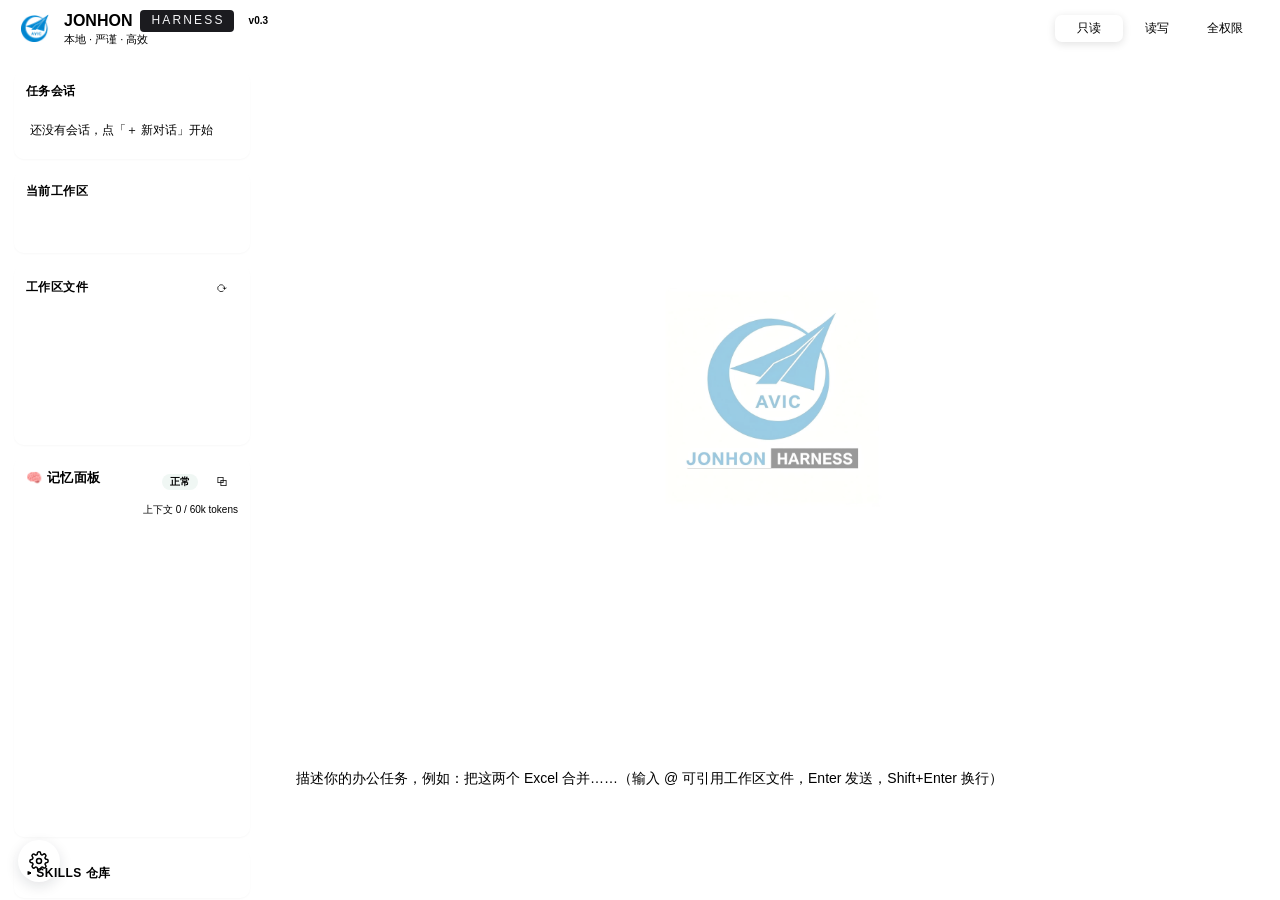
==== app/assets/index.html @ f942f813 "JONHON Harness v0.3: 办公自动化桌面工具（Codex 引擎 + 工作区沙箱 + 记忆面板 + 内网免密钥/翻译层）" ====
<!DOCTYPE html>
<html lang="zh-CN">
<head>
  <meta charset="UTF-8" />
  <meta name="viewport" content="width=device-width, initial-scale=1.0" />
  <title>中航光电 HARNESS</title>
  <link rel="stylesheet" href="style.css" />
</head>
<body>
  <div id="app">
    <!-- 顶栏 -->
    <header id="topbar">
      <div class="brand">
        <img class="brand-logo" src="lightlogo.png" alt="logo" title="中航光电 HARNESS" />
        <div>
          <div class="title-row">
            <span class="title">JONHON</span>
            <span class="harness-badge">HARNESS</span>
            <span class="ver-badge">v0.3</span>
          </div>
          <div class="subtitle" id="topbar-ws" title="">本地 · 严谨 · 高效</div>
        </div>
      </div>
      <!-- 权限模式切换 -->
      <div class="mode-switch" id="mode-switch" title="切换权限模式">
        <span class="mode-option" data-mode="read">只读</span>
        <span class="mode-option" data-mode="write">读写</span>
        <span class="mode-option" data-mode="danger">全权限</span>
        <span class="mode-slider" id="mode-slider"></span>
      </div>
    </header>

    <div id="main">
      <!-- 侧栏 -->
      <aside id="sidebar">
        <section class="card session-panel">
          <div class="panel-head">
            <h3>任务会话</h3>
            <button id="btn-new-session" class="btn btn-small btn-primary" title="新建会话">＋ 新对话</button>
          </div>
          <div id="session-list" class="session-list">
            <div class="fs-empty">还没有会话，点「＋ 新对话」开始</div>
          </div>
        </section>

        <section class="card ws-card">
          <h3>当前工作区</h3>
          <div id="ws-warn" class="hint hidden" style="color:#f25a5a"></div>
          <div class="row">
            <button id="btn-add-ws" class="btn btn-small btn-primary btn-block" title="选择一个文件夹作为工作区（可添加多个）">＋ 添加工作区</button>
          </div>
          <div id="ws-recent" class="ws-recent"></div>
        </section>

        <section class="card file-panel">
          <h3 class="panel-head">
            <span>工作区文件</span>
            <button id="btn-fs-refresh" class="btn btn-small" title="刷新">⟳</button>
          </h3>
          <div id="fs-crumb" class="fs-crumb"></div>
          <div id="fs-list" class="fs-list"></div>
        </section>

        <section class="card memory-panel-card">
          <div class="panel-head memory-head">
            <h3>🧠 记忆面板</h3>
            <span id="mem-wm" class="mem-wm wm-ok" title="上下文水位">正常</span>
            <button id="btn-mem-open" class="btn btn-small" title="在新窗口打开记忆面板">⧉</button>
          </div>
          <div class="mem-progress" title="对话上下文用量（52K 警戒 / 60K 红线）">
            <div class="mem-progress-track"><div class="mem-progress-fill" id="mem-bar"></div></div>
            <span id="mem-text">上下文 0 / 60k tokens</span>
          </div>
          <div id="memory-frame-wrap" class="memory-frame-wrap">
            <iframe id="memory-frame" title="记忆面板（记忆块管理 · 阶段总结 · 压缩交接）"></iframe>
          </div>
          <div id="mem-offline" class="mem-offline hidden">
            <span>记忆服务未运行</span>
            <button id="btn-mem-retry" class="btn btn-small">重试</button>
          </div>
        </section>

        <section class="card skills-panel">
          <h3 class="panel-head" id="skills-head">
            <span id="skills-toggle">▸ SKILLS 仓库</span>
            <button id="btn-skills-add" class="btn btn-small btn-primary" title="添加 SKILL">＋</button>
          </h3>
          <div id="skills-body" class="skills-body hidden">
            <div class="skills-tip">与助手对话即可创建/修改技能，助手会按你的意图优先调用匹配的技能。</div>
            <div id="skills-list" class="skills-list">
              <div class="fs-empty">加载中…</div>
            </div>
          </div>
        </section>
      </aside>

      <!-- 对话区 -->
      <section id="chat">
        <div id="messages">
          <!-- 空态背景：用户尚未问答时显示 logo 铺满 -->
          <div id="chat-empty-bg" class="chat-empty-bg">
            <img src="logo.jpg" alt="JONHON Harness" />
          </div>
        </div>
        <div id="composer-wrap">
          <div id="refs-bar" class="refs-bar"></div>
          <div id="mention-panel" class="mention-panel hidden">
            <div class="mention-title">选择要引用的工作区文件（输入 @ 后可继续过滤）</div>
            <div id="mention-list" class="mention-list"></div>
            <div id="mention-empty" class="mention-empty hidden">工作区中没有可引用的文件</div>
          </div>
          <div id="run-bar" class="run-bar hidden">
            <span id="run-spinner" class="run-spinner"></span>
            <span id="run-text">任务运行中…</span>
            <span id="run-ctx" class="run-ctx"></span>
            <button id="btn-interrupt" class="btn btn-small btn-ghost">■ 停止</button>
          </div>
          <textarea id="composer" rows="3" placeholder="描述你的办公任务，例如：把这两个 Excel 合并……（输入 @ 可引用工作区文件，Enter 发送，Shift+Enter 换行）"></textarea>
          <div id="composer-actions">
            <div id="refs-clear" class="refs-clear hidden">清除引用</div>
            <button id="btn-send" class="btn btn-primary">发送</button>
          </div>
        </div>
      </section>
    </div>
  </div>

  <!-- 左下角浮动设置按钮（仅图标） -->
  <button id="btn-settings" class="fab-settings" title="设置">
    <svg viewBox="0 0 24 24" fill="none" stroke="currentColor" stroke-width="1.8" stroke-linecap="round" stroke-linejoin="round"><circle cx="12" cy="12" r="3"/><path d="M19.4 15a1.65 1.65 0 0 0 .33 1.82l.06.06a2 2 0 0 1-2.83 2.83l-.06-.06a1.65 1.65 0 0 0-1.82-.33 1.65 1.65 0 0 0-1 1.51V21a2 2 0 0 1-4 0v-.09A1.65 1.65 0 0 0 9 19.4a1.65 1.65 0 0 0-1.82.33l-.06.06a2 2 0 0 1-2.83-2.83l.06-.06a1.65 1.65 0 0 0 .33-1.82 1.65 1.65 0 0 0-1.51-1H3a2 2 0 0 1 0-4h.09A1.65 1.65 0 0 0 4.6 9a1.65 1.65 0 0 0-.33-1.82l-.06-.06a2 2 0 0 1 2.83-2.83l.06.06a1.65 1.65 0 0 0 1.82.33H9a1.65 1.65 0 0 0 1-1.51V3a2 2 0 0 1 4 0v.09a1.65 1.65 0 0 0 1 1.51 1.65 1.65 0 0 0 1.82-.33l.06-.06a2 2 0 0 1 2.83 2.83l-.06.06a1.65 1.65 0 0 0-.33 1.82V9a1.65 1.65 0 0 0 1.51 1H21a2 2 0 0 1 0 4h-.09a1.65 1.65 0 0 0-1.51 1z"/></svg>
  </button>

  <!-- 技能添加菜单 -->
  <div id="skills-add-menu" class="skills-add-menu hidden">
    <div class="skills-add-item" data-action="create">✍️ 创建自定义 SKILL</div>
    <div class="skills-add-item" data-action="import">📥 导入 SKILL</div>
  </div>

  <!-- 导入 SKILL 说明弹窗 -->
  <div id="modal-import-skill" class="modal-mask hidden">
    <div class="modal">
      <h2>导入 SKILL</h2>
      <p style="margin-bottom:8px">一个 SKILL 就是一个文件夹，内含 <code style="background:#eeece6;color:#c2401a;padding:1px 4px;border-radius:4px;font-family:var(--mono)">SKILL.md</code> 文件：</p>
      <pre class="code-block">skill-name/
└── SKILL.md</pre>
      <p style="margin-bottom:8px">SKILL.md 格式（YAML frontmatter 声明 name 与 description）：</p>
      <pre class="code-block">---
name: skill-name
description: 一句话描述技能用途
---
# 技能说明与执行步骤</pre>
      <p class="sandbox-tip" style="margin-bottom:4px">两种导入方式：</p>
      <ul class="onboard-list">
        <li><strong>选择文件夹</strong>：选择包含技能文件夹的目录，应用会自动复制到技能仓库；</li>
        <li><strong>手动放置</strong>：直接把技能文件夹放到 <code>%APPDATA%\OfficeHarness\skills</code> 目录。</li>
      </ul>
      <div class="modal-actions">
        <button id="btn-import-pick" class="btn btn-primary">选择文件夹导入…</button>
        <button id="btn-import-cancel" class="btn btn-ghost">关闭</button>
      </div>
    </div>
  </div>

  <!-- 设置弹窗 -->
  <div id="modal-settings" class="modal-mask hidden">
    <div class="modal">
      <h2>设置</h2>
      <div class="form">
        <label>API 提供商
          <select id="set-provider">
            <option value="deepseek">DeepSeek</option>
            <option value="custom">自定义（OpenAI 兼容）</option>
          </select>
        </label>
        <label>API 基地址
          <input type="text" id="set-base" placeholder="https://api.deepseek.com/" />
        </label>
        <label>模型
          <input type="text" id="set-model" placeholder="deepseek-v4-flash" />
        </label>
        <label>API Key（加密保存到本机，用于自动启动引擎）
          <div class="row">
            <input type="password" id="set-key" placeholder="sk-..." style="flex:1" />
            <span id="key-status" class="hint" style="white-space:nowrap"></span>
          </div>
          <div class="sandbox-tip" id="key-current">当前使用：—</div>
        </label>
        <label class="row" style="align-items:center;gap:8px;font-size:13px;color:var(--label-secondary)">
          <input type="checkbox" id="set-noauth" style="width:16px;height:16px;accent-color:var(--brand-500)" />
          内网部署，无需 API Key（OpenAI 兼容 Responses 接口）
          <div class="sandbox-tip" style="width:100%">勾选后 Key 可留空。注意：内网地址需支持 OpenAI Responses 接口（{基地址}/responses），仅支持 chat/completions 的网关不可用。</div>
        </label>
        <label class="row" style="align-items:center;gap:8px;font-size:13px;color:var(--label-secondary)">
          <input type="checkbox" id="set-bridge" style="width:16px;height:16px;accent-color:var(--brand-500)" />
          使用内置翻译层（Responses ↔ Chat 适配）
          <div class="sandbox-tip" style="width:100%">内网网关仅支持 chat/completions 时勾选：工具本地自动把引擎的 /responses 请求翻译成 /chat/completions 转发，无需外部代理。已支持 /responses 的网关请保持不勾选。</div>
        </label>
        <label>模型连通性测试
          <div class="row">
            <button id="btn-test-conn" class="btn btn-small">测试连接</button>
            <span id="test-result" class="test-result"></span>
          </div>
        </label>
        <label>Windows 沙箱方式
          <select id="set-winsandbox">
            <option value="unelevated">受限令牌（推荐，免授权开箱即用）</option>
            <option value="elevated">增强沙箱（需一次 UAC 授权）</option>
          </select>
          <div class="sandbox-tip" id="winsandbox-tip"></div>
        </label>
        <label>日志目录（引擎日志保存位置）
          <input type="text" id="set-logdir" placeholder="C:\HARNESS\logs" />
          <div class="sandbox-tip">默认：C:\HARNESS\logs。引擎运行日志会写入该目录下的 harness.log。</div>
        </label>
      </div>
      <div class="modal-actions">
        <button id="btn-settings-cancel" class="btn btn-ghost">取消</button>
        <button id="btn-settings-save" class="btn btn-primary">保存</button>
      </div>
      <div class="sandbox-tip" style="margin-top:10px;text-align:center">中航光电 HARNESS v0.3 · 内置 Python 3.12 + Codex 引擎</div>
    </div>
  </div>

  <!-- 危险操作审批弹窗 -->
  <div id="modal-approval" class="modal-mask hidden">
    <div class="modal modal-danger">
      <h2>⚠ 危险操作警告</h2>
      <p class="approval-reason" id="ap-reason"></p>
      <div id="ap-kind" class="chip chip-warn"></div>
      <pre id="ap-command" class="code-block"></pre>
      <div id="ap-changes" class="code-block hidden"></div>
      <p class="hint">请确认以下操作只涉及工作区内的文件。若不确定，请选择「拒绝」。</p>
      <div class="modal-actions">
        <button id="btn-ap-deny" class="btn btn-danger">拒绝</button>
        <button id="btn-ap-allow" class="btn btn-primary">允许执行</button>
      </div>
    </div>
  </div>

  <!-- 首次使用引导 -->
  <div id="modal-onboard" class="modal-mask hidden">
    <div class="modal">
      <h2>欢迎使用中航光电 HARNESS 👋</h2>
      <p>我是您的本地办公自动化专家，职责范围仅限<strong>工作区目录</strong>：</p>
      <ul class="onboard-list">
        <li>📊 合并/清洗/分析 Excel、CSV 数据</li>
        <li>📝 批量生成或编辑 Word 文档</li>
        <li>📑 整理 PowerPoint、提取/合并 PDF</li>
        <li>🖼 图片批量处理与办公素材整理</li>
      </ul>
      <p>安全承诺：所有文件操作严格限制在工作区内；删除、覆盖、重命名等破坏性操作会先征求您的确认；尝试越界访问会被立即拒绝。</p>
      <div class="modal-actions">
        <button id="btn-onboard-go" class="btn btn-primary">开始使用</button>
      </div>
    </div>
  </div>

  <div id="toast" class="toast hidden"></div>
  <script src="app.js"></script>
</body>
</html>
---- app/assets/style.css ----
/* 中航光电 HARNESS —— 三套权限主题 · 扁平极简 B 端 · 哑光低饱和护眼 */

/* ============ 主题：读写均衡（默认，青碧绿） ============ */
body[data-theme="write"] {
  --brand-primary: #2A9390;
  --brand-400: #4FB0AD;
  --brand-500: #2A9390;
  --brand-soft: #eaf3f2;
  --bg-base: #f4f7f6;
  --bg-layer-1: #ffffff;
  --bg-layer-2: #ffffff;
  --bg-layer-3: #eaf1f0;
  --content-bg: #ffffff;
  --bg-hover: rgba(42,147,144,.06);
  --bg-active: rgba(42,147,144,.1);
  --label-primary: #22303a;
  --label-secondary: #45565f;
  --label-tertiary: #6b7f88;
  --label-dimmed: #8ca0a8;
  --border-l1: rgba(42,147,144,.16);
  --border-l2: rgba(42,147,144,.24);
  --border-l3: rgba(42,147,144,.32);
  --ok: #3d9970;
  --danger: #c0564f;
  --warn: #b8860b;
  --code-bg: #f2f6f5;
  --code-bg-l2: #e8efed;
}

/* ============ 主题：只读安全（沉稳靛蓝灰） ============ */
body[data-theme="read"] {
  --brand-primary: #365B94;
  --brand-400: #5C82B8;
  --brand-500: #365B94;
  --brand-soft: #edf1f7;
  --bg-base: #f4f6fa;
  --bg-layer-1: #ffffff;
  --bg-layer-2: #ffffff;
  --bg-layer-3: #e9edf5;
  --content-bg: #ffffff;
  --bg-hover: rgba(54,91,148,.06);
  --bg-active: rgba(54,91,148,.1);
  --label-primary: #243140;
  --label-secondary: #47566b;
  --label-tertiary: #6d7d94;
  --label-dimmed: #8fa0b6;
  --border-l1: rgba(54,91,148,.16);
  --border-l2: rgba(54,91,148,.24);
  --border-l3: rgba(54,91,148,.32);
  --ok: #4a7a5a;
  --danger: #a8504a;
  --warn: #8a6d1f;
  --code-bg: #f3f5f9;
  --code-bg-l2: #eaedf4;
}

/* ============ 主题：高危全权限（暗琥珀橘） ============ */
body[data-theme="danger"] {
  --brand-primary: #C45C26;
  --brand-400: #D97F4A;
  --brand-500: #C45C26;
  --brand-soft: #faf0e6;
  --bg-base: #faf6f0;
  --bg-layer-1: #ffffff;
  --bg-layer-2: #ffffff;
  --bg-layer-3: #f3eae0;
  --content-bg: #ffffff;
  --bg-hover: rgba(196,92,38,.06);
  --bg-active: rgba(196,92,38,.1);
  --label-primary: #3a2c20;
  --label-secondary: #5c4a3a;
  --label-tertiary: #826b56;
  --label-dimmed: #a08a74;
  --border-l1: rgba(196,92,38,.18);
  --border-l2: rgba(196,92,38,.26);
  --border-l3: rgba(196,92,38,.34);
  --ok: #5d8a4e;
  --danger: #b4552a;
  --warn: #a8752a;
  --code-bg: #f7f1e9;
  --code-bg-l2: #efe5d8;
}

:root {
  --mono: "SF Mono", "JetBrains Mono", "Fira Code", Consolas, "Liberation Mono", Menlo, Courier, "PingFang SC", "Microsoft YaHei";
  --font: -apple-system, "PingFang SC", "Microsoft YaHei", "Segoe UI", sans-serif;
}

* { box-sizing: border-box; margin: 0; padding: 0; }

html, body { height: 100%; }

body {
  font-family: var(--font);
  background: var(--bg-base);
  color: var(--label-primary);
  font-size: 14px;
  overflow: hidden;
  -webkit-font-smoothing: antialiased;
  scrollbar-width: thin;
  scrollbar-color: var(--label-muted, var(--label-dimmed)) transparent;
}

::-webkit-scrollbar { width: 8px; height: 8px; }
::-webkit-scrollbar-thumb { background: var(--label-dimmed); border-radius: 4px; }
::-webkit-scrollbar-track { background: transparent; }

#app { display: flex; flex-direction: column; height: 100vh; }

/* ============ 顶栏 ============ */
#topbar {
  display: flex; align-items: center; justify-content: space-between;
  padding: 10px 18px; background: var(--bg-layer-1);
  border-bottom: 1px solid var(--border-l1);
}
.brand { display: flex; align-items: center; gap: 12px; }
.brand-logo {
  height: 30px; width: auto; display: block;
  border-radius: 5px; padding: 1px 3px;
}
.title-row { display: flex; align-items: center; gap: 8px; }
.title { font-size: 16px; font-weight: 700; }
/* HARNESS 黑底白字（精致细体） */
.harness-badge {
  background: #1b1b1f; color: #f5f5f7;
  font-family: "Segoe UI", "Helvetica Neue", "PingFang SC", "Microsoft YaHei", sans-serif;
  font-size: 12px; font-weight: 500; letter-spacing: .18em;
  padding: 3px 9px 3px 11px; border-radius: 4px;
  display: inline-block; line-height: 1.3;
}
.ver-badge {
  display: inline-block; font-size: 10px; font-weight: 600;
  background: var(--brand-soft); color: var(--brand-primary);
  border: 1px solid var(--border-l1); border-radius: 999px;
  padding: 1px 7px; vertical-align: 2px;
}
.subtitle { font-size: 11px; color: var(--label-dimmed); }

/* ============ 权限模式切换（长方形渐变滑块） ============ */
.mode-switch {
  display: flex; align-items: center;
  position: relative; padding: 3px;
  border-radius: 9px;
  background: var(--bg-base);
  border: 1px solid var(--border-l1);
  user-select: none;
  width: 210px;        /* 整个滑块加宽，三档文字严格居中 */
  flex-shrink: 0;      /* 顶栏空间不足时不被压缩 */
}
.mode-option {
  position: relative; z-index: 2;
  flex: 1 1 0; /* 三档等宽，滑块与文字严格对齐居中 */
  display: flex; align-items: center; justify-content: center;
  padding: 5px 4px; font-size: 12px; line-height: 1.4;
  cursor: pointer;
  color: var(--label-secondary);
  transition: color .3s;
  text-align: center;
  white-space: nowrap;
}
.mode-option.active { color: #fff; }
.mode-slider {
  position: absolute; z-index: 1; top: 3px; bottom: 3px; left: 3px;
  width: calc((100% - 6px) / 3);
  border-radius: 7px;
  background: linear-gradient(135deg, var(--brand-primary), var(--brand-400));
  box-shadow: 0 2px 8px rgba(0,0,0,.12);
  transition: transform .5s cubic-bezier(.4,0,.2,1), background .4s;
}
.mode-switch[data-mode="read"] .mode-slider { transform: translateX(0); }
.mode-switch[data-mode="write"] .mode-slider { transform: translateX(100%); }
.mode-switch[data-mode="danger"] .mode-slider { transform: translateX(200%); }

/* ============ 油漆铺满动画层（纯色、低透明度、GPU 缩放、快速） ============ */
.paint-overlay {
  position: fixed; z-index: 999; pointer-events: none;
  width: var(--max-r); height: var(--max-r);
  border-radius: 50%;
  transform: translate(-50%, -50%) scale(0);
  opacity: .9;
  will-change: transform, opacity;
}
.paint-overlay.expand {
  transform: translate(-50%, -50%) scale(1);
  transition: transform .8s cubic-bezier(.33,1,.68,1), opacity .8s ease;
}
.paint-overlay.fade { opacity: 0; transition: opacity .45s ease; }

/* ============ 主区 ============ */
#main { display: flex; flex: 1; min-height: 0; }

/* ============ 侧栏 ============ */
#sidebar {
  width: 264px; flex-shrink: 0; background: var(--bg-base);
  border-right: 1px solid var(--border-l1); padding: 14px;
  display: flex; flex-direction: column; gap: 12px; overflow-y: auto;
}
.card {
  background: var(--bg-layer-1); border: 1px solid var(--border-l1);
  border-radius: 10px; padding: 12px;
  box-shadow: 0 1px 2px rgba(15,23,42,.03);
}
.card h3 { font-size: 12px; color: var(--label-dimmed); margin-bottom: 8px; font-weight: 600; letter-spacing: .04em; }
.mono { font-family: var(--mono); }
.small { font-size: 12px; }
.row { display: flex; gap: 8px; margin-top: 8px; flex-wrap: wrap; }
.env-row { display: flex; align-items: center; gap: 8px; padding: 4px 0; font-size: 13px; color: var(--label-secondary); }
.dot { width: 8px; height: 8px; border-radius: 50%; background: var(--label-dimmed); flex-shrink: 0; }
.dot.ok { background: var(--ok); }
.dot.bad { background: var(--danger); }
.dot.warn { background: var(--warn); }

/* 工作区文件面板 */
.file-panel { display: flex; flex-direction: column; gap: 6px; min-height: 180px; }
.panel-head { display: flex; align-items: center; justify-content: space-between; margin-bottom: 0 !important; }
.fs-crumb {
  font-size: 11px; color: var(--label-dimmed); font-family: var(--mono);
  white-space: nowrap; overflow: hidden; text-overflow: ellipsis;
  border-bottom: 1px solid var(--border-l1); padding-bottom: 4px;
}
.fs-list { overflow-y: auto; max-height: 320px; display: flex; flex-direction: column; gap: 1px; }
.fs-item {
  display: flex; align-items: center; gap: 6px; padding: 3px 6px;
  border-radius: 6px; font-size: 12px; cursor: pointer; color: var(--label-secondary);
}
.fs-item:hover { background: var(--bg-hover); }
.fs-item .fs-icon { flex-shrink: 0; }
.fs-item .fs-name { flex: 1; overflow: hidden; text-overflow: ellipsis; white-space: nowrap; }
.fs-item .fs-actions { display: none; gap: 2px; }
.fs-item:hover .fs-actions { display: inline-flex; }
.fs-item .fs-btn {
  border: none; background: transparent; cursor: pointer; font-size: 12px;
  padding: 2px 4px; border-radius: 5px; color: var(--label-dimmed);
  display: inline-flex; align-items: center; justify-content: center;
}
.fs-item .fs-btn svg { display: block; }
.fs-item .fs-btn:hover { background: var(--bg-active); color: var(--label-primary); }
.fs-item .fs-at { color: var(--brand-500); font-weight: 700; }
.fs-item.fs-dir .fs-name { color: var(--brand-500); }
.fs-item.fs-up { color: var(--label-dimmed); font-style: italic; }
.fs-empty { color: var(--label-dimmed); font-size: 12px; padding: 8px 4px; }

/* 工作区切换 */
.ws-recent { margin-top: 8px; display: flex; flex-direction: column; gap: 2px; }
.ws-recent .ws-label { font-size: 11px; color: var(--label-dimmed); margin: 4px 0 2px; }
.ws-item {
  display: flex; align-items: center; gap: 6px; padding: 3px 6px;
  border-radius: 6px; font-size: 12px; cursor: pointer; color: var(--label-secondary);
  overflow: hidden; text-overflow: ellipsis; white-space: nowrap;
}
.ws-item:hover { background: var(--bg-hover); }
.ws-item .ws-name { overflow: hidden; text-overflow: ellipsis; white-space: nowrap; }
.ws-item .sess-actions { opacity: 0; transition: opacity .15s; }
.ws-item:hover .sess-actions { opacity: 1; }
.ws-item.ws-current { color: var(--brand-500); font-weight: 600; }
/* 记忆面板入口 */
.ws-item.mem-item .ws-name { flex: 0 0 auto; }
.ws-item .ws-sub {
  font-size: 10px; color: var(--label-dimmed);
  overflow: hidden; text-overflow: ellipsis; white-space: nowrap;
}

/* SKILLS */
.skills-panel { position: relative; display: flex; flex-direction: column; gap: 6px; }
.skills-panel .panel-head { display: flex; align-items: center; justify-content: space-between; margin-bottom: 2px; }
#skills-head { cursor: pointer; user-select: none; }
#skills-toggle { font-weight: 600; color: var(--label-secondary); }
#skills-body { display: flex; flex-direction: column; gap: 6px; }
.skills-tip { font-size: 11px; color: var(--label-dimmed); line-height: 1.5; }
.skills-list { display: flex; flex-direction: column; gap: 4px; max-height: 220px; overflow-y: auto; }
.skill-item {
  display: flex; align-items: flex-start; gap: 8px;
  background: var(--bg-base); border: 1px solid var(--border-l1);
  border-radius: 8px; padding: 7px 9px;
}
.skill-icon { flex-shrink: 0; font-size: 14px; }
.skill-body { min-width: 0; }
.skill-name { font-size: 12px; font-weight: 600; color: var(--label-primary); font-family: var(--mono); }
.skill-desc { font-size: 11px; color: var(--label-dimmed); margin-top: 2px; overflow: hidden; text-overflow: ellipsis; white-space: nowrap; }
.skills-add-menu {
  position: absolute; right: 8px; top: 36px; z-index: 70;
  background: var(--bg-layer-1); border: 1px solid var(--border-l2);
  border-radius: 10px; box-shadow: 0 10px 30px rgba(15,23,42,.15);
  padding: 4px; min-width: 180px;
}
.skills-add-item { padding: 8px 12px; border-radius: 7px; cursor: pointer; font-size: 13px; color: var(--label-secondary); }
.skills-add-item:hover { background: var(--bg-hover); color: var(--label-primary); }

/* 会话管理 */
.session-panel { display: flex; flex-direction: column; gap: 6px; }
.session-panel .panel-head { display: flex; align-items: center; justify-content: space-between; margin-bottom: 2px; }
.session-list { display: flex; flex-direction: column; gap: 2px; max-height: 260px; overflow-y: auto; }
.session-item {
  display: flex; align-items: center; gap: 6px; padding: 6px 8px;
  border-radius: 8px; font-size: 12px; cursor: pointer; color: var(--label-secondary);
}
.session-item:hover { background: var(--bg-hover); }
.session-item .sess-icon { flex-shrink: 0; color: var(--label-dimmed); }
.session-item .sess-name { flex: 1; overflow: hidden; text-overflow: ellipsis; white-space: nowrap; }
.session-item .sess-actions { opacity: 0; transition: opacity .15s; }
.session-item:hover .sess-actions, .session-item .sess-actions:focus-within { opacity: 1; }
.session-current { background: var(--brand-soft); color: var(--brand-500); }
.session-current .sess-icon { color: var(--brand-500); }

/* 精致的删除按钮 */
.del-btn {
  width: 26px; height: 26px; flex-shrink: 0;
  display: inline-flex; align-items: center; justify-content: center;
  background: rgba(0,0,0,.04); border: 1px solid transparent;
  border-radius: 7px; cursor: pointer; color: var(--label-tertiary);
  transition: background .15s, color .15s, border-color .15s;
}
.del-btn svg { width: 14px; height: 14px; display: block; }
.del-btn:hover {
  background: rgba(196,92,38,.12);
  color: var(--danger);
  border-color: rgba(196,92,38,.3);
}
.del-btn:active { transform: scale(.92); }

/* ============ 对话区 ============ */
#chat { flex: 1; display: flex; flex-direction: column; min-width: 0; background: var(--content-bg); }
#messages {
  flex: 1; overflow-y: auto; padding: 20px 24px;
  display: flex; flex-direction: column; gap: 14px;
  position: relative;
}
/* 空态背景：未开始问答时 logo 居中、透明水印感、约占 1/4 面积 */
.chat-empty-bg {
  position: absolute; inset: 0; z-index: 0;
  display: flex; align-items: center; justify-content: center;
  overflow: hidden; pointer-events: none;
  background: var(--content-bg);
}
.chat-empty-bg img {
  width: 22%;                       /* 至少缩小四倍 */
  max-width: 22%;
  height: auto;                     /* 保持原比例，不再拉伸裁切 */
  object-fit: contain;
  opacity: .4;                      /* 透明水印感 */
  display: block;
}
.msg { max-width: 78%; position: relative; z-index: 1; }
.msg.user { align-self: flex-end; }
.msg.assistant { align-self: flex-start; max-width: 92%; }
.bubble {
  padding: 10px 14px; border-radius: 12px; line-height: 1.65; word-break: break-word;
  white-space: pre-wrap;
}
.msg.user .bubble { background: var(--brand-500); color: #fff; border-bottom-right-radius: 4px; }
.msg.assistant .bubble { background: var(--bg-layer-1); border: 1px solid var(--border-l1); border-bottom-left-radius: 4px; box-shadow: 0 1px 2px rgba(15,23,42,.04); }
.meta { font-size: 11px; color: var(--label-dimmed); margin: 4px 2px; }

/* 标签块 */
.tag-block { border-radius: 8px; padding: 8px 12px; margin: 6px 0; font-size: 13px; color: var(--label-secondary); }
.tag-plan { background: var(--brand-soft); border: 1px solid var(--border-l2); }
.tag-warn { background: var(--brand-soft); border: 1px solid rgba(196,92,38,.35); }
.tag-done { background: rgba(61,153,112,.08); border: 1px solid rgba(61,153,112,.3); }
.tag-title { font-weight: 700; margin-bottom: 4px; color: var(--label-primary); }

/* 命令块 */
.cmd-block { background: var(--code-bg); color: #33414d; border-radius: 8px; font-family: var(--mono); font-size: 12px; padding: 8px 12px; margin: 6px 0; white-space: pre-wrap; word-break: break-all; }
.cmd-head { font-family: var(--mono); font-size: 12px; color: var(--label-tertiary); background: var(--code-bg-l2); border: 1px solid var(--border-l1); border-radius: 8px; padding: 6px 10px; margin: 4px 0; cursor: pointer; white-space: nowrap; overflow: hidden; text-overflow: ellipsis; }
.cmd-head:hover { background: var(--bg-active); color: var(--label-primary); }
.cmd-output { background: var(--code-bg); color: var(--label-secondary); border-radius: 8px; font-family: var(--mono); font-size: 12px; padding: 8px 12px; margin: 4px 0; white-space: pre-wrap; max-height: 200px; overflow-y: auto; }

/* 思考摘要 */
.reasoning { align-self: flex-start; max-width: 88%; font-size: 12px; color: var(--label-dimmed); background: transparent; border: 1px dashed var(--border-l2); border-radius: 8px; padding: 6px 10px; cursor: pointer; user-select: none; }
.reasoning .r-body { display: none; white-space: pre-wrap; margin-top: 6px; color: var(--label-tertiary); }
.reasoning.open .r-body { display: block; }

/* ============ 输入区 ============ */
#composer-wrap { padding: 12px 20px 16px; background: var(--bg-layer-1); border-top: 1px solid var(--border-l1); position: relative; }
#composer { width: 100%; resize: none; border: 1px solid var(--border-l2); border-radius: 10px; padding: 10px 12px; font-family: inherit; font-size: 14px; line-height: 1.5; outline: none; background: var(--bg-base); color: var(--label-primary); }
#composer::placeholder { color: var(--label-dimmed); }
#composer:focus { border-color: var(--brand-primary); box-shadow: 0 0 0 2px var(--bg-active); }
#composer-actions { display: flex; justify-content: flex-end; gap: 8px; margin-top: 8px; align-items: center; }

/* 文件引用 */
.refs-bar { display: flex; flex-wrap: wrap; gap: 6px; margin-bottom: 8px; }
.ref-chip { display: inline-flex; align-items: center; gap: 5px; background: var(--brand-soft); border: 1px solid var(--border-l2); border-radius: 999px; padding: 3px 8px 3px 10px; font-size: 12px; color: var(--brand-500); max-width: 260px; }
.ref-chip .ref-name { overflow: hidden; text-overflow: ellipsis; white-space: nowrap; }
.ref-del { border: none; background: transparent; cursor: pointer; color: var(--label-dimmed); font-size: 14px; line-height: 1; padding: 0 2px; border-radius: 50%; display: inline-flex; align-items: center; }
.ref-del svg { display: block; }
.ref-del:hover { color: var(--danger); background: var(--bg-active); }
.refs-clear { font-size: 12px; color: var(--label-dimmed); cursor: pointer; margin-right: auto; }
.refs-clear:hover { color: var(--danger); }

/* @ 浮层 */
.mention-panel { position: absolute; bottom: 100%; left: 0; right: 0; background: var(--bg-layer-1); border: 1px solid var(--border-l2); border-radius: 10px; box-shadow: 0 -6px 24px rgba(15,23,42,.08), 0 10px 30px rgba(15,23,42,.12); z-index: 40; max-height: 300px; display: flex; flex-direction: column; overflow: hidden; }
.mention-title { font-size: 12px; color: var(--label-dimmed); padding: 8px 12px; border-bottom: 1px solid var(--border-l1); }
.mention-list { overflow-y: auto; flex: 1; }
.mention-item { display: flex; align-items: center; gap: 8px; padding: 7px 12px; cursor: pointer; font-size: 13px; color: var(--label-secondary); }
.mention-item:hover { background: var(--bg-hover); color: var(--label-primary); }
.mention-item .mention-name { overflow: hidden; text-overflow: ellipsis; white-space: nowrap; font-family: var(--mono); font-size: 12px; }
.mention-empty { padding: 14px 12px; font-size: 13px; color: var(--label-dimmed); }

/* 运行状态条 */
.run-bar { display: flex; align-items: center; gap: 10px; background: var(--bg-layer-3); border: 1px solid var(--border-l1); border-radius: 8px; padding: 7px 12px; margin-bottom: 8px; font-size: 13px; color: var(--label-secondary); }
.run-spinner { width: 14px; height: 14px; flex-shrink: 0; border: 2px solid var(--border-l3); border-top-color: var(--brand-primary); border-radius: 50%; animation: runspin .8s linear infinite; }
@keyframes runspin { to { transform: rotate(360deg); } }
.run-ctx { color: var(--brand-500); font-family: var(--mono); font-size: 12px; margin-left: auto; }

/* ============ 按钮 ============ */
.btn { border: 1px solid var(--border-l2); background: var(--bg-layer-1); color: var(--label-primary); padding: 7px 16px; border-radius: 8px; cursor: pointer; font-size: 13px; transition: all .15s; }
.btn:hover { border-color: var(--border-l3); background: var(--bg-hover); }
.btn-primary { background: var(--brand-primary); border-color: var(--brand-primary); color: #fff; }
.btn-primary:hover { background: var(--brand-500); border-color: var(--brand-500); color: #fff; }
.btn-danger { background: var(--danger); border-color: var(--danger); color: #fff; }
.btn-danger:hover { background: #a8504a; color: #fff; }
.btn-warn { color: var(--warn); border-color: rgba(184,134,11,.4); }
.btn-ghost { background: transparent; }
.btn-small { padding: 4px 10px; font-size: 12px; }
.btn-block { width: 100%; }
.btn:disabled { opacity: .5; cursor: not-allowed; }

/* chips */
.chip { display: inline-flex; align-items: center; gap: 6px; padding: 4px 12px; border-radius: 999px; font-size: 12px; font-weight: 600; }
.chip-off { background: var(--bg-layer-3); color: var(--label-dimmed); }
.chip-on { background: rgba(61,153,112,.12); color: var(--ok); }
.chip-err { background: rgba(196,92,38,.14); color: var(--danger); }
.chip-warn { background: rgba(184,134,11,.12); color: var(--warn); }

/* 弹窗 */
.modal-mask { position: fixed; inset: 0; background: rgba(15,23,42,.35); display: flex; align-items: center; justify-content: center; z-index: 50; }
.modal { background: var(--bg-layer-1); border: 1px solid var(--border-l2); border-radius: 14px; padding: 22px 24px; width: 520px; max-width: 92vw; max-height: 88vh; overflow-y: auto; box-shadow: 0 20px 60px rgba(15,23,42,.18); }
.modal-danger { border-top: 4px solid var(--danger); }
.modal h2 { font-size: 17px; margin-bottom: 12px; }
.form { display: flex; flex-direction: column; gap: 12px; }
.form label { font-size: 13px; color: var(--label-primary); display: flex; flex-direction: column; gap: 6px; }
.form input, .form select { padding: 8px 10px; border: 1px solid var(--border-l2); border-radius: 8px; font-size: 13px; outline: none; font-family: inherit; background: var(--bg-base); color: var(--label-primary); }
.form input:focus, .form select:focus { border-color: var(--brand-primary); }
.modal-actions { display: flex; justify-content: flex-end; gap: 10px; margin-top: 18px; }
.sandbox-tip { font-size: 12px; color: var(--label-dimmed); }
.test-result { font-size: 12px; padding: 6px 10px; border-radius: 6px; margin-top: 6px; }
.test-result.ok { background: rgba(61,153,112,.1); color: var(--ok); }
.test-result.fail { background: rgba(196,92,38,.1); color: var(--danger); }
.approval-reason { font-size: 13px; margin-bottom: 8px; }
.code-block { background: var(--code-bg); color: #7a4a0a; border-radius: 8px; font-family: var(--mono); font-size: 13px; padding: 10px 12px; white-space: pre-wrap; word-break: break-all; margin: 10px 0; max-height: 240px; overflow-y: auto; }
#ap-changes.code-block { color: var(--label-secondary); max-height: 200px; }
.onboard-list { margin: 10px 0 10px 18px; line-height: 1.9; }

/* toast */
.toast { position: fixed; bottom: 24px; left: 50%; transform: translateX(-50%); background: var(--label-primary); color: #fff; padding: 10px 18px; border-radius: 10px; font-size: 13px; z-index: 100; box-shadow: 0 8px 24px rgba(15,23,42,.2); max-width: 80%; }
.toast.err { background: var(--danger); }
.toast.warn { background: var(--warn); }

/* 左下角浮动设置按钮 */
.fab-settings { position: fixed; left: 18px; bottom: 18px; z-index: 60; width: 42px; height: 42px; border-radius: 50%; background: var(--bg-layer-1); border: 1px solid var(--border-l2); box-shadow: 0 4px 14px rgba(15,23,42,.12); display: flex; align-items: center; justify-content: center; color: var(--label-secondary); cursor: pointer; transition: all .15s; }
.fab-settings svg { width: 20px; height: 20px; }
.fab-settings:hover { color: var(--brand-500); border-color: var(--brand-500); transform: translateY(-1px); }

/* ============ 内嵌记忆面板（工作区文件下方） ============ */
.memory-panel-card { display: flex; flex-direction: column; gap: 8px; }
.memory-head { display: flex; align-items: center; gap: 8px; }
.memory-head h3 { font-size: 13px; }
.memory-head .btn { margin-left: 0; }
.mem-wm {
  margin-left: auto;
  font-size: 10px; font-weight: 600; padding: 1px 8px; border-radius: 999px;
  border: 1px solid var(--border-l1);
}
.mem-wm.wm-ok { color: var(--ok); background: rgba(61,153,112,.08); }
.mem-wm.wm-warn { color: var(--warn); background: rgba(184,134,11,.1); }
.mem-wm.wm-critical { color: var(--danger); background: rgba(192,86,79,.12); animation: memblink 1s steps(2,start) infinite; }
@keyframes memblink { 50% { opacity: .5; } }
.mem-progress { display: flex; align-items: center; gap: 8px; }
.mem-progress-track {
  flex: 1; height: 6px; border-radius: 999px;
  background: var(--bg-base); border: 1px solid var(--border-l1); overflow: hidden;
}
.mem-progress-fill {
  height: 100%; width: 0%; border-radius: 999px;
  background: #3B82F6; transition: width .6s cubic-bezier(.4,0,.2,1);
}
.mem-progress-fill.warn { background: #F59E0B; }
.mem-progress-fill.critical { background: #EF4444; animation: memblink 1s steps(2,start) infinite; }
#mem-text { font-size: 10px; color: var(--label-dimmed); white-space: nowrap; }
.memory-frame-wrap {
  border: 1px solid var(--border-l1); border-radius: 8px; overflow: hidden;
  background: var(--bg-layer-1); height: 300px;
  transition: height .25s ease;
}
#memory-frame { width: 100%; height: 100%; border: none; display: block; background: transparent; }
.mem-offline {
  display: flex; align-items: center; justify-content: center; gap: 10px;
  height: 60px; font-size: 12px; color: var(--label-dimmed);
  border: 1px dashed var(--border-l2); border-radius: 8px;
}

.hidden { display: none !important; }
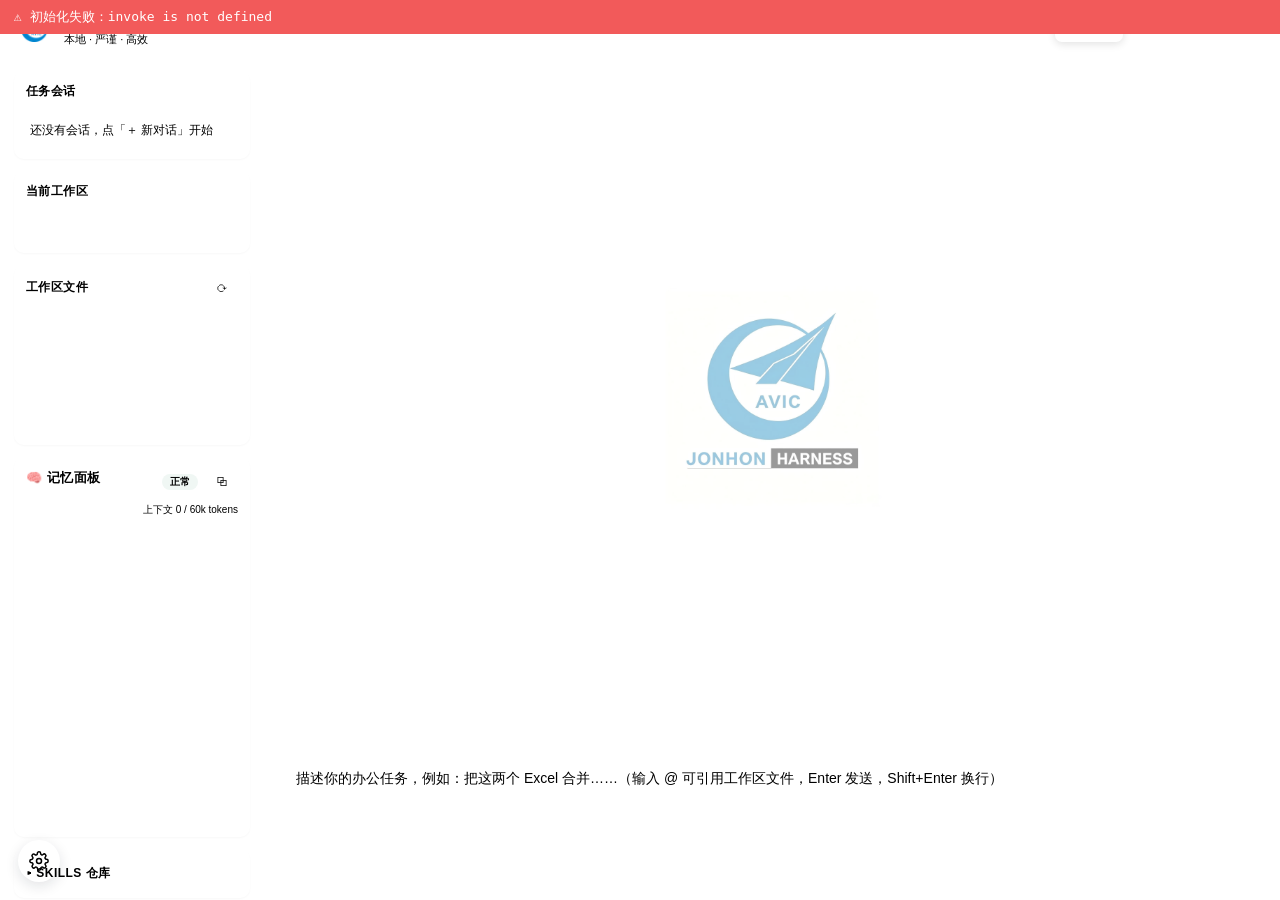
==== commit 6868dc27: "R3 模块化拆分：oh-core 拆 app_server/provider；app 拆 app_state/commands/services；前端拆 9 个模块" ====
--- a/app/assets/index.html
+++ b/app/assets/index.html
@@ -256,6 +256,14 @@
   </div>
 
   <div id="toast" class="toast hidden"></div>
-  <script src="app.js"></script>
+  <script src="core.js"></script>
+  <script src="engine.js"></script>
+  <script src="chat.js"></script>
+  <script src="sessions.js"></script>
+  <script src="workspace.js"></script>
+  <script src="skills.js"></script>
+  <script src="settings.js"></script>
+  <script src="memory.js"></script>
+  <script src="boot.js"></script>
 </body>
 </html>
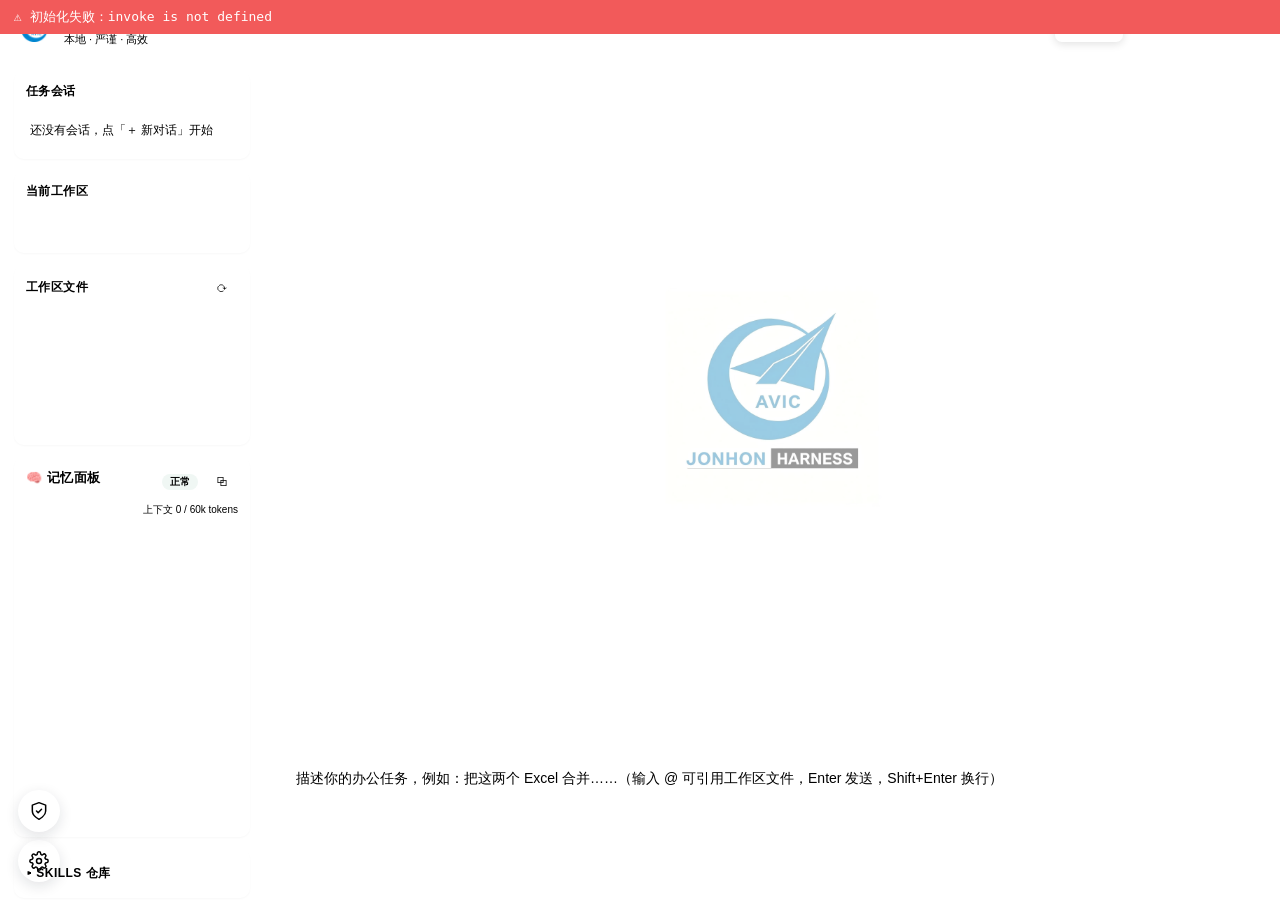
==== commit d0cfb341: "R6: 结构化审计与诊断 - SQLite audit.db 记录任务/工具/文件/审批/错误/引擎事件，含token耗时成本与最终接受，日志脱敏，诊断包用户主动导出" ====
--- a/app/assets/index.html
+++ b/app/assets/index.html
@@ -125,7 +125,10 @@
     </div>
   </div>
 
-  <!-- 左下角浮动设置按钮（仅图标） -->
+  <!-- 左下角浮动按钮：审计日志 + 设置（仅图标） -->
+  <button id="btn-audit" class="fab-settings fab-audit" title="审计日志（任务/工具/审批/错误）">
+    <svg viewBox="0 0 24 24" fill="none" stroke="currentColor" stroke-width="1.8" stroke-linecap="round" stroke-linejoin="round"><path d="M12 22s8-4 8-10V5l-8-3-8 3v7c0 6 8 10 8 10z"/><path d="M9 12l2 2 4-4"/></svg>
+  </button>
   <button id="btn-settings" class="fab-settings" title="设置">
     <svg viewBox="0 0 24 24" fill="none" stroke="currentColor" stroke-width="1.8" stroke-linecap="round" stroke-linejoin="round"><circle cx="12" cy="12" r="3"/><path d="M19.4 15a1.65 1.65 0 0 0 .33 1.82l.06.06a2 2 0 0 1-2.83 2.83l-.06-.06a1.65 1.65 0 0 0-1.82-.33 1.65 1.65 0 0 0-1 1.51V21a2 2 0 0 1-4 0v-.09A1.65 1.65 0 0 0 9 19.4a1.65 1.65 0 0 0-1.82.33l-.06.06a2 2 0 0 1-2.83-2.83l.06-.06a1.65 1.65 0 0 0 .33-1.82 1.65 1.65 0 0 0-1.51-1H3a2 2 0 0 1 0-4h.09A1.65 1.65 0 0 0 4.6 9a1.65 1.65 0 0 0-.33-1.82l-.06-.06a2 2 0 0 1 2.83-2.83l.06.06a1.65 1.65 0 0 0 1.82.33H9a1.65 1.65 0 0 0 1-1.51V3a2 2 0 0 1 4 0v.09a1.65 1.65 0 0 0 1 1.51 1.65 1.65 0 0 0 1.82-.33l.06-.06a2 2 0 0 1 2.83 2.83l-.06.06a1.65 1.65 0 0 0-.33 1.82V9a1.65 1.65 0 0 0 1.51 1H21a2 2 0 0 1 0 4h-.09a1.65 1.65 0 0 0-1.51 1z"/></svg>
   </button>
@@ -255,6 +258,29 @@
     </div>
   </div>
 
+  <!-- 审计日志弹窗（R6） -->
+  <div id="modal-audit" class="modal-mask hidden">
+    <div class="modal modal-wide">
+      <h2>🛡 审计日志 <span id="audit-count" class="hint"></span></h2>
+      <p class="hint">自动记录每个任务的目标、模型、审批、工具调用、文件变更、token/耗时/成本与最终是否接受。记录已脱敏。</p>
+      <div class="audit-filters">
+        <button class="btn btn-small audit-filter active" data-cat="all">全部</button>
+        <button class="btn btn-small audit-filter" data-cat="task">任务</button>
+        <button class="btn btn-small audit-filter" data-cat="tool">工具</button>
+        <button class="btn btn-small audit-filter" data-cat="file">文件</button>
+        <button class="btn btn-small audit-filter" data-cat="approval">审批</button>
+        <button class="btn btn-small audit-filter" data-cat="error">错误</button>
+        <button class="btn btn-small audit-filter" data-cat="engine">引擎</button>
+        <span class="audit-spacer"></span>
+        <button id="btn-audit-export" class="btn btn-small btn-primary">📦 导出诊断包</button>
+      </div>
+      <div id="audit-list" class="audit-list"><div class="fs-empty">加载中…</div></div>
+      <div class="modal-actions">
+        <button id="btn-audit-close" class="btn btn-ghost">关闭</button>
+      </div>
+    </div>
+  </div>
+
   <div id="toast" class="toast hidden"></div>
   <script src="core.js"></script>
   <script src="engine.js"></script>
@@ -264,6 +290,7 @@
   <script src="skills.js"></script>
   <script src="settings.js"></script>
   <script src="memory.js"></script>
+  <script src="audit.js"></script>
   <script src="boot.js"></script>
 </body>
 </html>
--- a/app/assets/style.css
+++ b/app/assets/style.css
@@ -364,6 +364,9 @@
 .cmd-head:hover { background: var(--bg-active); color: var(--label-primary); }
 .cmd-output { background: var(--code-bg); color: var(--label-secondary); border-radius: 8px; font-family: var(--mono); font-size: 12px; padding: 8px 12px; margin: 4px 0; white-space: pre-wrap; max-height: 200px; overflow-y: auto; }
 
+/* 轮次结束状态徽标（历史恢复） */
+.turn-status { text-align: center; font-size: 12px; color: var(--label-dimmed); margin: 2px 0 8px; user-select: none; }
+
 /* 思考摘要 */
 .reasoning { align-self: flex-start; max-width: 88%; font-size: 12px; color: var(--label-dimmed); background: transparent; border: 1px dashed var(--border-l2); border-radius: 8px; padding: 6px 10px; cursor: pointer; user-select: none; }
 .reasoning .r-body { display: none; white-space: pre-wrap; margin-top: 6px; color: var(--label-tertiary); }
@@ -447,8 +450,31 @@
 
 /* 左下角浮动设置按钮 */
 .fab-settings { position: fixed; left: 18px; bottom: 18px; z-index: 60; width: 42px; height: 42px; border-radius: 50%; background: var(--bg-layer-1); border: 1px solid var(--border-l2); box-shadow: 0 4px 14px rgba(15,23,42,.12); display: flex; align-items: center; justify-content: center; color: var(--label-secondary); cursor: pointer; transition: all .15s; }
+.fab-audit { bottom: 68px; }
 .fab-settings svg { width: 20px; height: 20px; }
 .fab-settings:hover { color: var(--brand-500); border-color: var(--brand-500); transform: translateY(-1px); }
+
+/* 审计日志弹窗（R6） */
+.modal-wide { width: 760px; }
+.audit-filters { display: flex; flex-wrap: wrap; gap: 6px; align-items: center; margin: 10px 0 8px; }
+.audit-filters .audit-filter.active { background: var(--brand-500); color: #fff; border-color: var(--brand-500); }
+.audit-spacer { flex: 1; }
+.audit-list { max-height: 52vh; overflow-y: auto; border: 1px solid var(--border-l1); border-radius: 10px; padding: 6px; }
+.audit-group { margin-bottom: 8px; }
+.audit-task-head { font-size: 12px; color: var(--label-secondary); padding: 6px 8px; background: var(--code-bg-l2); border-radius: 8px; margin: 6px 2px 4px; }
+.audit-task-head code { font-family: var(--mono); color: var(--brand-500); }
+.audit-row { border: 1px solid var(--border-l1); border-radius: 8px; padding: 6px 10px; margin: 4px 2px; background: var(--bg-layer-1); }
+.audit-row-head { display: flex; align-items: center; gap: 8px; margin-bottom: 2px; }
+.audit-icon { font-size: 13px; }
+.audit-event { font-weight: 700; font-size: 12.5px; color: var(--label-primary); }
+.audit-time { margin-left: auto; font-size: 11.5px; color: var(--label-dimmed); font-family: var(--mono); }
+.audit-line { display: flex; gap: 8px; font-size: 12.5px; padding: 1px 0; }
+.audit-k { flex: 0 0 64px; color: var(--label-dimmed); }
+.audit-v { color: var(--label-secondary); white-space: pre-wrap; word-break: break-all; }
+.cat-error .audit-event { color: #c2401a; }
+.cat-approval .audit-event { color: #b8860b; }
+.audit-accept { display: flex; gap: 8px; margin-top: 6px; }
+.audit-accepted { margin-top: 6px; font-size: 12px; color: var(--brand-600, #3d9970); }
 
 /* ============ 内嵌记忆面板（工作区文件下方） ============ */
 .memory-panel-card { display: flex; flex-direction: column; gap: 8px; }
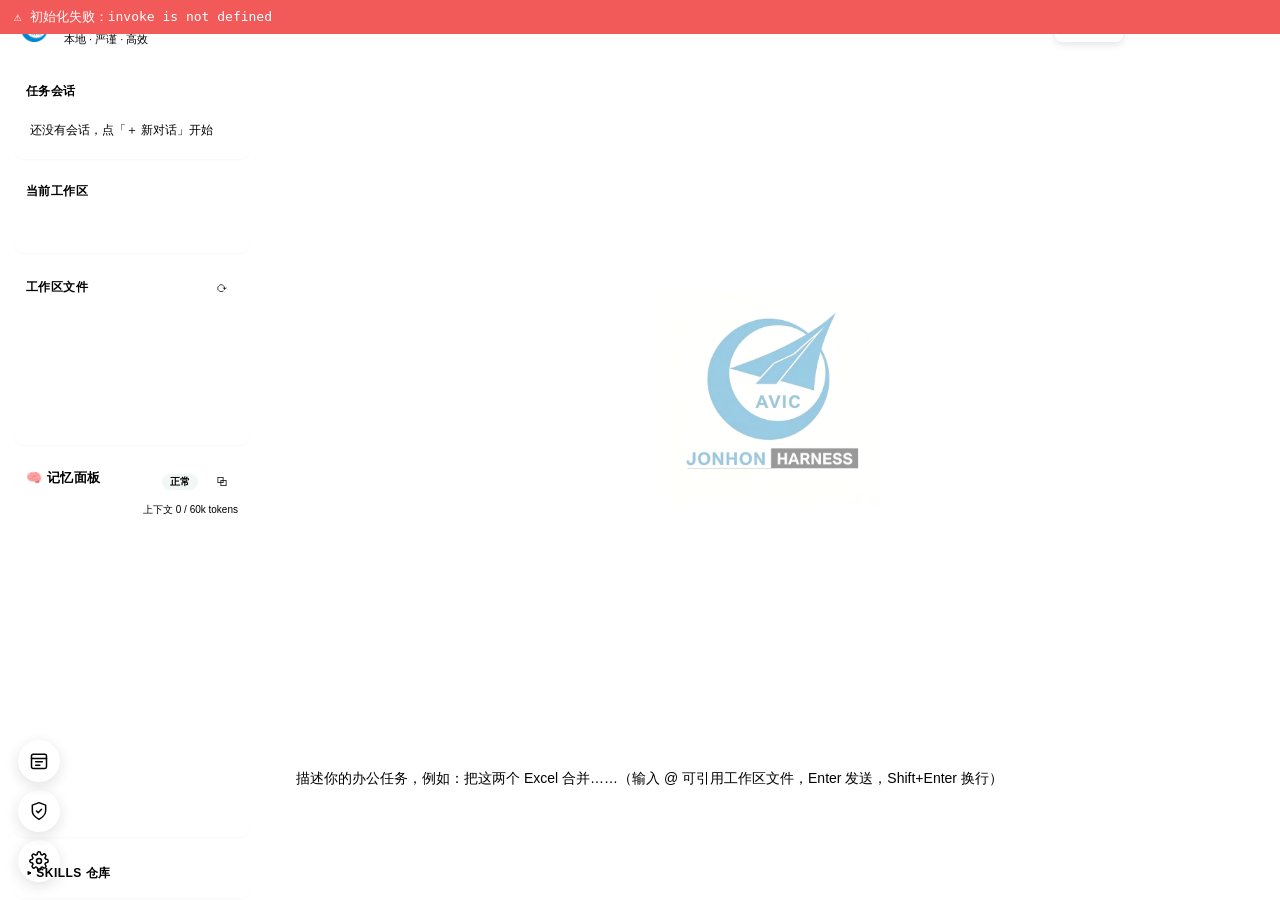
==== commit cf18edf4: "R9: 任务与产出物界面 - 任务卡(目标/状态/token/审批) + 产出物卡(打开/定位/Diff行级对比) + 复制目标重试；task_start 记录 thread_id" ====
--- a/app/assets/index.html
+++ b/app/assets/index.html
@@ -125,7 +125,10 @@
     </div>
   </div>
 
-  <!-- 左下角浮动按钮：审计日志 + 设置（仅图标） -->
+  <!-- 左下角浮动按钮：任务/产出物 + 审计 + 设置（仅图标） -->
+  <button id="btn-tasks" class="fab-settings fab-tasks" title="任务与产出物（任务卡 · 产出文件 · Diff）">
+    <svg viewBox="0 0 24 24" fill="none" stroke="currentColor" stroke-width="1.8" stroke-linecap="round" stroke-linejoin="round"><rect x="3" y="4" width="18" height="17" rx="2"/><path d="M3 9h18"/><path d="M8 13h8M8 17h5"/></svg>
+  </button>
   <button id="btn-audit" class="fab-settings fab-audit" title="审计日志（任务/工具/审批/错误）">
     <svg viewBox="0 0 24 24" fill="none" stroke="currentColor" stroke-width="1.8" stroke-linecap="round" stroke-linejoin="round"><path d="M12 22s8-4 8-10V5l-8-3-8 3v7c0 6 8 10 8 10z"/><path d="M9 12l2 2 4-4"/></svg>
   </button>
@@ -281,6 +284,26 @@
     </div>
   </div>
 
+  <!-- 任务与产出物弹窗（R9） -->
+  <div id="modal-tasks" class="modal-mask hidden">
+    <div class="modal modal-wide">
+      <h2>📋 任务与产出物 <span id="tasks-count" class="hint"></span></h2>
+      <p class="hint">每个任务 = 一轮对话。查看目标、状态、产出文件、修改前后 Diff；聊天区仍是主对话入口。</p>
+      <div class="audit-filters">
+        <button class="btn btn-small task-filter active" data-st="all">全部</button>
+        <button class="btn btn-small task-filter" data-st="running">进行中</button>
+        <button class="btn btn-small task-filter" data-st="completed">已完成</button>
+        <button class="btn btn-small task-filter" data-st="failed">失败/中断</button>
+        <span class="audit-spacer"></span>
+        <button id="btn-tasks-refresh" class="btn btn-small">⟳ 刷新</button>
+      </div>
+      <div id="tasks-list" class="audit-list"><div class="fs-empty">加载中…</div></div>
+      <div class="modal-actions">
+        <button id="btn-tasks-close" class="btn btn-ghost">关闭</button>
+      </div>
+    </div>
+  </div>
+
   <div id="toast" class="toast hidden"></div>
   <script src="core.js"></script>
   <script src="engine.js"></script>
@@ -291,6 +314,7 @@
   <script src="settings.js"></script>
   <script src="memory.js"></script>
   <script src="audit.js"></script>
+  <script src="tasks.js"></script>
   <script src="boot.js"></script>
 </body>
 </html>
--- a/app/assets/style.css
+++ b/app/assets/style.css
@@ -423,6 +423,8 @@
 .chip-on { background: rgba(61,153,112,.12); color: var(--ok); }
 .chip-err { background: rgba(196,92,38,.14); color: var(--danger); }
 .chip-warn { background: rgba(184,134,11,.12); color: var(--warn); }
+.chip-ok { background: rgba(61,153,112,.12); color: var(--ok); }
+.chip-run { background: rgba(196,92,38,.1); color: #c05c2a; }
 
 /* 弹窗 */
 .modal-mask { position: fixed; inset: 0; background: rgba(15,23,42,.35); display: flex; align-items: center; justify-content: center; z-index: 50; }
@@ -451,6 +453,7 @@
 /* 左下角浮动设置按钮 */
 .fab-settings { position: fixed; left: 18px; bottom: 18px; z-index: 60; width: 42px; height: 42px; border-radius: 50%; background: var(--bg-layer-1); border: 1px solid var(--border-l2); box-shadow: 0 4px 14px rgba(15,23,42,.12); display: flex; align-items: center; justify-content: center; color: var(--label-secondary); cursor: pointer; transition: all .15s; }
 .fab-audit { bottom: 68px; }
+.fab-tasks { bottom: 118px; }
 .fab-settings svg { width: 20px; height: 20px; }
 .fab-settings:hover { color: var(--brand-500); border-color: var(--brand-500); transform: translateY(-1px); }
 
@@ -476,6 +479,31 @@
 .audit-accept { display: flex; gap: 8px; margin-top: 6px; }
 .audit-accepted { margin-top: 6px; font-size: 12px; color: var(--brand-600, #3d9970); }
 
+/* 任务与产出物（R9） */
+.task-card { border: 1px solid var(--border-l1); border-radius: 10px; padding: 8px 12px; margin: 6px 2px; background: var(--bg-layer-1); }
+.task-card-head { display: flex; align-items: center; gap: 8px; margin-bottom: 4px; }
+.task-time { margin-left: auto; font-size: 11.5px; color: var(--label-dimmed); font-family: var(--mono); }
+.task-err { font-size: 12px; color: #c2401a; }
+.task-goal { font-size: 13.5px; color: var(--label-primary); line-height: 1.45; word-break: break-all; }
+.task-meta { font-size: 11.5px; color: var(--label-dimmed); margin-top: 2px; }
+.task-btns { display: flex; flex-wrap: wrap; gap: 6px; margin-top: 8px; }
+.task-artifacts { margin-top: 8px; border-top: 1px dashed var(--border-l2); padding-top: 8px; }
+.artifact-card { border: 1px solid var(--border-l1); border-radius: 8px; padding: 6px 10px; margin: 4px 0; background: var(--code-bg-l2); }
+.artifact-head { display: flex; align-items: center; gap: 8px; }
+.artifact-icon { font-size: 14px; }
+.artifact-name { font-weight: 600; font-size: 12.5px; color: var(--label-primary); word-break: break-all; }
+.artifact-diff { margin-top: 6px; }
+.diff-view { font-family: var(--mono); font-size: 11.5px; border: 1px solid var(--border-l1); border-radius: 8px; overflow: hidden; max-height: 300px; overflow-y: auto; }
+.diff-line { display: flex; gap: 8px; padding: 1px 8px; white-space: pre-wrap; word-break: break-all; }
+.diff-num { flex: 0 0 28px; text-align: right; color: var(--label-dimmed); user-select: none; }
+.diff-ctx { background: transparent; color: var(--label-secondary); }
+.diff-add { background: rgba(61,153,112,.12); color: #2c7a54; }
+.diff-del { background: rgba(196,64,26,.1); color: #b0431f; }
+.diff-grid { display: flex; gap: 8px; }
+.diff-col { flex: 1; min-width: 0; }
+.diff-col-title { font-size: 11.5px; color: var(--label-dimmed); margin-bottom: 2px; }
+.diff-pre { background: var(--code-bg); border-radius: 6px; padding: 6px 8px; font-family: var(--mono); font-size: 11px; white-space: pre-wrap; max-height: 260px; overflow-y: auto; }
+
 /* ============ 内嵌记忆面板（工作区文件下方） ============ */
 .memory-panel-card { display: flex; flex-direction: column; gap: 8px; }
 .memory-head { display: flex; align-items: center; gap: 8px; }
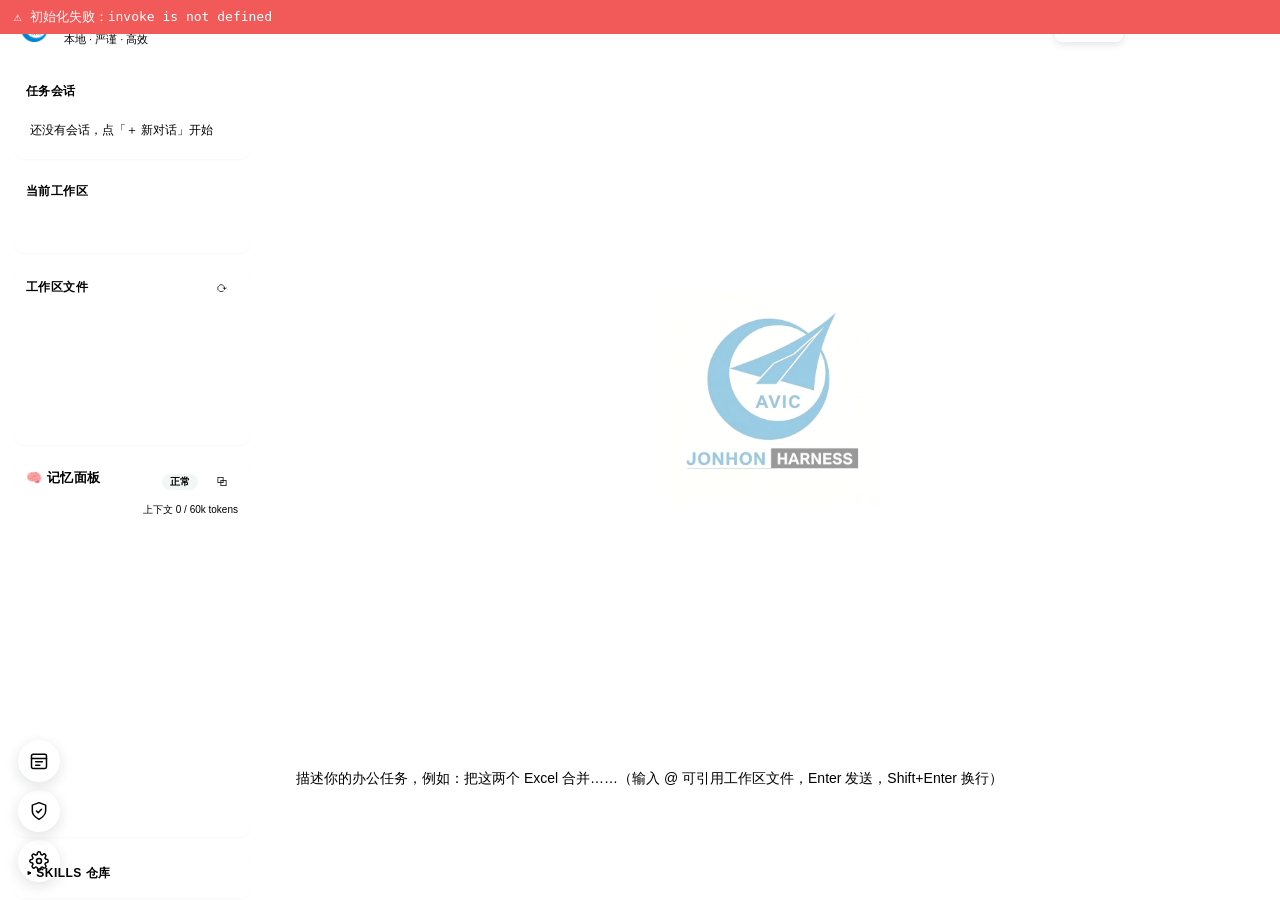
==== commit d89ca8b9: "UX: DSH 风格任务执行 - 解析【执行计划】渲染任务计划卡(待办/进行中/完成/失败)，命令执行默认隐藏只驱动进度，设置加「显示命令执行细节」开关(默认关)，历史恢复命令折叠为统计行" ====
--- a/app/assets/index.html
+++ b/app/assets/index.html
@@ -207,6 +207,11 @@
             <span id="test-result" class="test-result"></span>
           </div>
         </label>
+        <label class="row" style="align-items:center;gap:8px;font-size:13px;color:var(--label-secondary)">
+          <input type="checkbox" id="set-showcmd" style="width:16px;height:16px;accent-color:var(--brand-500)" />
+          显示命令执行细节（调试用）
+          <div class="sandbox-tip" style="width:100%">关闭时任务执行只显示「任务计划 + 进度」与结果，命令和输出默认隐藏；勾选后恢复显示每个命令块（含可展开的输出）。</div>
+        </label>
         <label>Windows 沙箱方式
           <select id="set-winsandbox">
             <option value="unelevated">受限令牌（推荐，免授权开箱即用）</option>
--- a/app/assets/style.css
+++ b/app/assets/style.css
@@ -267,16 +267,21 @@
 #skills-toggle { font-weight: 600; color: var(--label-secondary); }
 #skills-body { display: flex; flex-direction: column; gap: 6px; }
 .skills-tip { font-size: 11px; color: var(--label-dimmed); line-height: 1.5; }
-.skills-list { display: flex; flex-direction: column; gap: 4px; max-height: 220px; overflow-y: auto; }
+.skills-list { display: flex; flex-direction: column; gap: 4px; max-height: 300px; overflow-y: auto; }
 .skill-item {
   display: flex; align-items: flex-start; gap: 8px;
   background: var(--bg-base); border: 1px solid var(--border-l1);
   border-radius: 8px; padding: 7px 9px;
 }
 .skill-icon { flex-shrink: 0; font-size: 14px; }
-.skill-body { min-width: 0; }
+.skill-body { min-width: 0; flex: 1; }
 .skill-name { font-size: 12px; font-weight: 600; color: var(--label-primary); font-family: var(--mono); }
 .skill-desc { font-size: 11px; color: var(--label-dimmed); margin-top: 2px; overflow: hidden; text-overflow: ellipsis; white-space: nowrap; }
+.skill-chips { display: flex; flex-wrap: wrap; gap: 4px; margin-top: 4px; }
+.skill-chip { font-size: 10px; color: var(--label-tertiary); background: var(--code-bg-l2); border: 1px solid var(--border-l1); border-radius: 999px; padding: 1px 7px; font-family: var(--mono); }
+.skill-btns { display: flex; flex-wrap: wrap; gap: 5px; margin-top: 6px; }
+.skill-disabled { opacity: .62; border-style: dashed; }
+.skill-test-out { margin-top: 6px; background: var(--code-bg); border: 1px solid var(--border-l1); border-radius: 6px; padding: 6px 8px; font-family: var(--mono); font-size: 10.5px; color: var(--label-secondary); white-space: pre-wrap; max-height: 180px; overflow-y: auto; }
 .skills-add-menu {
   position: absolute; right: 8px; top: 36px; z-index: 70;
   background: var(--bg-layer-1); border: 1px solid var(--border-l2);
@@ -366,6 +371,16 @@
 
 /* 轮次结束状态徽标（历史恢复） */
 .turn-status { text-align: center; font-size: 12px; color: var(--label-dimmed); margin: 2px 0 8px; user-select: none; }
+
+/* 任务计划卡（DSH 风格：只显示计划与进度，不刷命令行） */
+.plan-card { border: 1px solid var(--border-l2); border-radius: 10px; padding: 10px 12px; margin: 6px 0; background: var(--bg-layer-1); }
+.plan-title { font-weight: 700; font-size: 13px; margin-bottom: 6px; color: var(--label-primary); }
+.plan-step { display: flex; gap: 8px; align-items: baseline; font-size: 12.5px; padding: 2px 0; }
+.plan-dot { flex-shrink: 0; width: 16px; text-align: center; }
+.plan-step.plan-pending { color: var(--label-dimmed); }
+.plan-step.plan-running { color: var(--brand-500); font-weight: 600; }
+.plan-step.plan-done { color: var(--ok); }
+.plan-step.plan-failed { color: var(--danger); }
 
 /* 思考摘要 */
 .reasoning { align-self: flex-start; max-width: 88%; font-size: 12px; color: var(--label-dimmed); background: transparent; border: 1px dashed var(--border-l2); border-radius: 8px; padding: 6px 10px; cursor: pointer; user-select: none; }
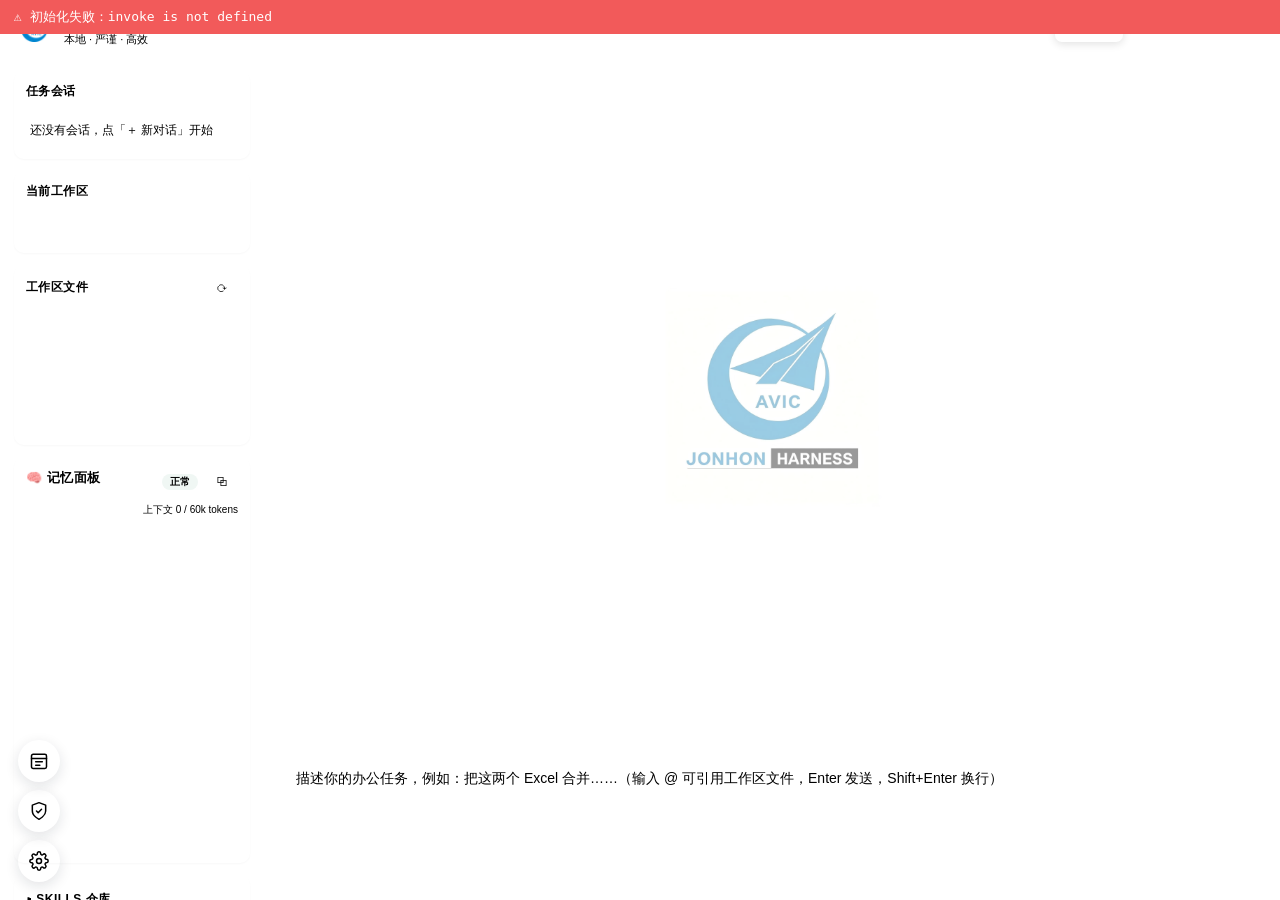
==== commit a89521d9: "UX: 思考过程放回主消息流(默认展开持续追加,无推理内容不创建空块); 记忆面板加可见诊断(加载状态/端口/iframe成败提示), 移除右上角浮动面板" ====
--- a/app/assets/index.html
+++ b/app/assets/index.html
@@ -74,6 +74,7 @@
           <div id="memory-frame-wrap" class="memory-frame-wrap">
             <iframe id="memory-frame" title="记忆面板（记忆块管理 · 阶段总结 · 压缩交接）"></iframe>
           </div>
+          <div id="mem-state" class="mem-state"></div>
           <div id="mem-offline" class="mem-offline hidden">
             <span>记忆服务未运行</span>
             <button id="btn-mem-retry" class="btn btn-small">重试</button>
--- a/app/assets/style.css
+++ b/app/assets/style.css
@@ -382,10 +382,19 @@
 .plan-step.plan-done { color: var(--ok); }
 .plan-step.plan-failed { color: var(--danger); }
 
-/* 思考摘要 */
-.reasoning { align-self: flex-start; max-width: 88%; font-size: 12px; color: var(--label-dimmed); background: transparent; border: 1px dashed var(--border-l2); border-radius: 8px; padding: 6px 10px; cursor: pointer; user-select: none; }
-.reasoning .r-body { display: none; white-space: pre-wrap; margin-top: 6px; color: var(--label-tertiary); }
-.reasoning.open .r-body { display: block; }
+/* 主消息流思考块：默认展开，推理实时持续追加 */
+.reasoning {
+  align-self: flex-start; max-width: 88%;
+  font-size: 12px; color: var(--label-dimmed);
+  background: var(--code-bg-l2); border: 1px dashed var(--border-l2);
+  border-radius: 8px; padding: 6px 10px; cursor: pointer; user-select: none;
+}
+.reasoning .r-body {
+  display: block; white-space: pre-wrap; margin-top: 6px;
+  color: var(--label-tertiary); font-family: var(--mono);
+  max-height: 260px; overflow-y: auto; cursor: text;
+}
+.reasoning .r-end { color: var(--label-dimmed); margin-top: 6px; font-family: inherit; }
 
 /* ============ 输入区 ============ */
 #composer-wrap { padding: 12px 20px 16px; background: var(--bg-layer-1); border-top: 1px solid var(--border-l1); position: relative; }
@@ -556,5 +565,6 @@
   height: 60px; font-size: 12px; color: var(--label-dimmed);
   border: 1px dashed var(--border-l2); border-radius: 8px;
 }
+.mem-state { font-size: 10.5px; color: var(--label-dimmed); margin-top: 4px; min-height: 14px; text-align: center; }
 
 .hidden { display: none !important; }
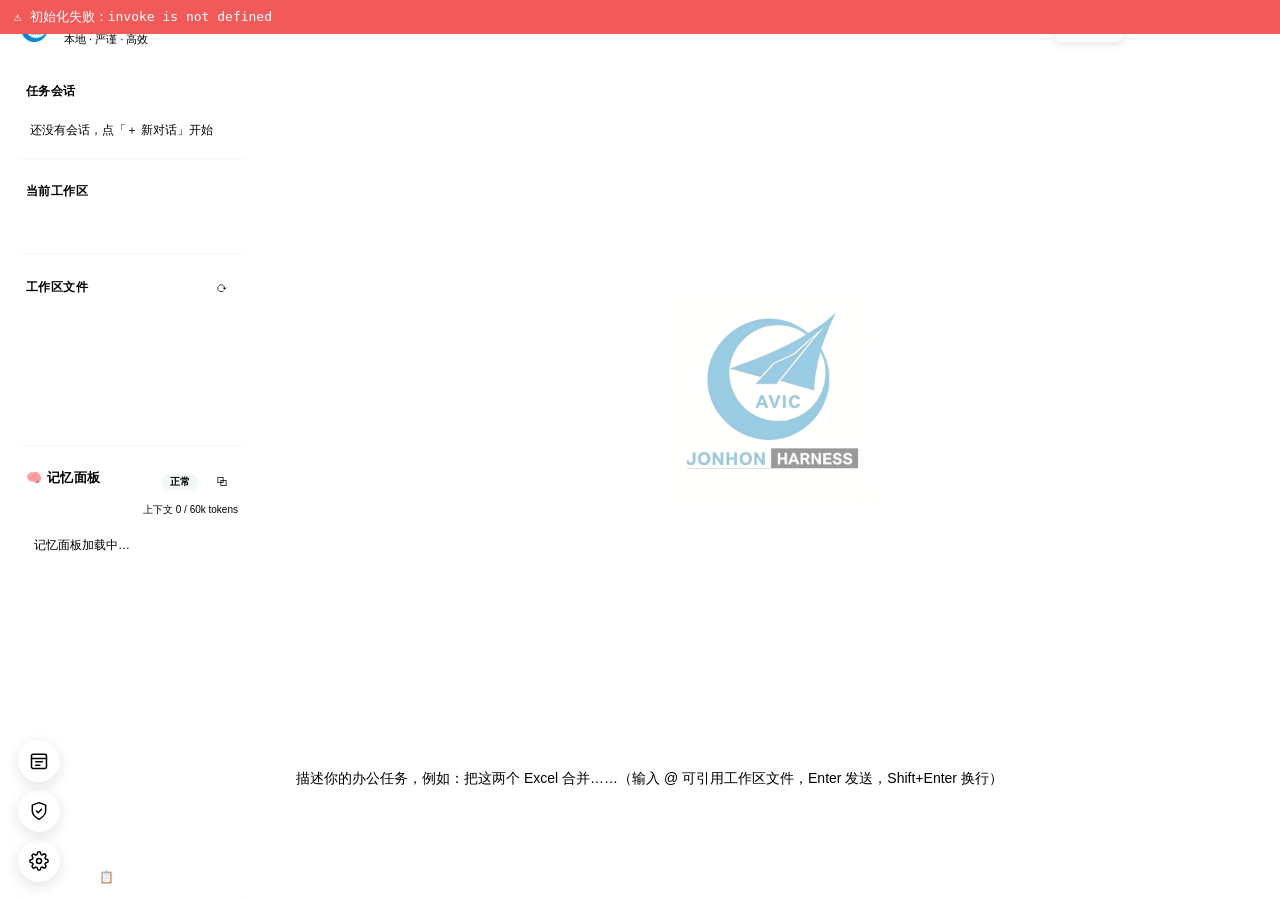
==== commit f27e0d15: "修复: 记忆面板白屏根因(WebView2 iframe 加载 http://127.0.0.1 不可靠) - 弃用 iframe, 新增 Rust memory_api 代理命令(回环+令牌+路径白" ====
--- a/app/assets/index.html
+++ b/app/assets/index.html
@@ -72,12 +72,15 @@
             <span id="mem-text">上下文 0 / 60k tokens</span>
           </div>
           <div id="memory-frame-wrap" class="memory-frame-wrap">
-            <iframe id="memory-frame" title="记忆面板（记忆块管理 · 阶段总结 · 压缩交接）"></iframe>
+            <div id="memory-list" class="mem-list"><div class="fs-empty">记忆面板加载中…</div></div>
           </div>
           <div id="mem-state" class="mem-state"></div>
           <div id="mem-offline" class="mem-offline hidden">
             <span>记忆服务未运行</span>
             <button id="btn-mem-retry" class="btn btn-small">重试</button>
+          </div>
+          <div class="row" style="margin-top:6px">
+            <button id="btn-phase" class="btn btn-small btn-primary btn-block" title="生成当前阶段总结并归档旧记忆">📋 阶段总结</button>
           </div>
         </section>
 
@@ -310,6 +313,29 @@
     </div>
   </div>
 
+  <!-- 阶段总结弹窗（主应用内，替代 iframe 面板） -->
+  <div id="modal-phase" class="modal-mask hidden">
+    <div class="modal">
+      <h2>📋 阶段总结</h2>
+      <label>本阶段说明（可选，帮助总结更精准）
+        <textarea id="phase-goal-main" rows="2" placeholder="例如：完成 2025 年销售数据汇总与同比分析" style="width:100%;box-sizing:border-box"></textarea>
+      </label>
+      <div class="row" style="margin-top:8px">
+        <button id="btn-phase-gen" class="btn btn-small btn-primary">✨ 生成总结</button>
+        <span id="phase-gen-state" class="hint"></span>
+      </div>
+      <pre id="phase-preview-main" class="code-block hidden" style="margin-top:8px;white-space:pre-wrap;max-height:180px;overflow-y:auto"></pre>
+      <label class="row" style="align-items:center;gap:8px;font-size:13px;color:var(--label-secondary);margin-top:10px">
+        <input type="checkbox" id="phase-new-thread-main" style="width:16px;height:16px;accent-color:var(--brand-500)" />
+        同时开启新阶段对话（首条消息 = 阶段总结，释放上下文）
+      </label>
+      <div class="modal-actions">
+        <button id="btn-phase-cancel" class="btn btn-ghost">取消</button>
+        <button id="btn-phase-confirm" class="btn btn-primary" disabled>确认并归档</button>
+      </div>
+    </div>
+  </div>
+
   <div id="toast" class="toast hidden"></div>
   <script src="core.js"></script>
   <script src="engine.js"></script>
--- a/app/assets/style.css
+++ b/app/assets/style.css
@@ -560,6 +560,17 @@
   transition: height .25s ease;
 }
 #memory-frame { width: 100%; height: 100%; border: none; display: block; background: transparent; }
+/* 主应用直接渲染的记忆卡列表（替代 iframe） */
+.mem-list { height: 100%; overflow-y: auto; padding: 4px; display: flex; flex-direction: column; gap: 4px; }
+.mem-card { border: 1px solid var(--border-l1); border-radius: 8px; padding: 6px 8px; background: var(--bg-layer-1); }
+.mem-card.mem-paused { opacity: .6; }
+.mem-card-head { display: flex; align-items: center; gap: 6px; font-size: 11px; margin-bottom: 2px; }
+.mem-tag { background: var(--brand-soft); color: var(--brand-500); border-radius: 4px; padding: 0 6px; font-size: 10px; font-weight: 600; }
+.mem-imp { color: #eab308; font-size: 10px; }
+.mem-star-empty { color: var(--border-l2); }
+.mem-pin { font-size: 10px; }
+.mem-status { margin-left: auto; font-size: 10px; color: var(--label-dimmed); }
+.mem-card-content { font-size: 12px; color: var(--label-secondary); word-break: break-all; line-height: 1.45; }
 .mem-offline {
   display: flex; align-items: center; justify-content: center; gap: 10px;
   height: 60px; font-size: 12px; color: var(--label-dimmed);
